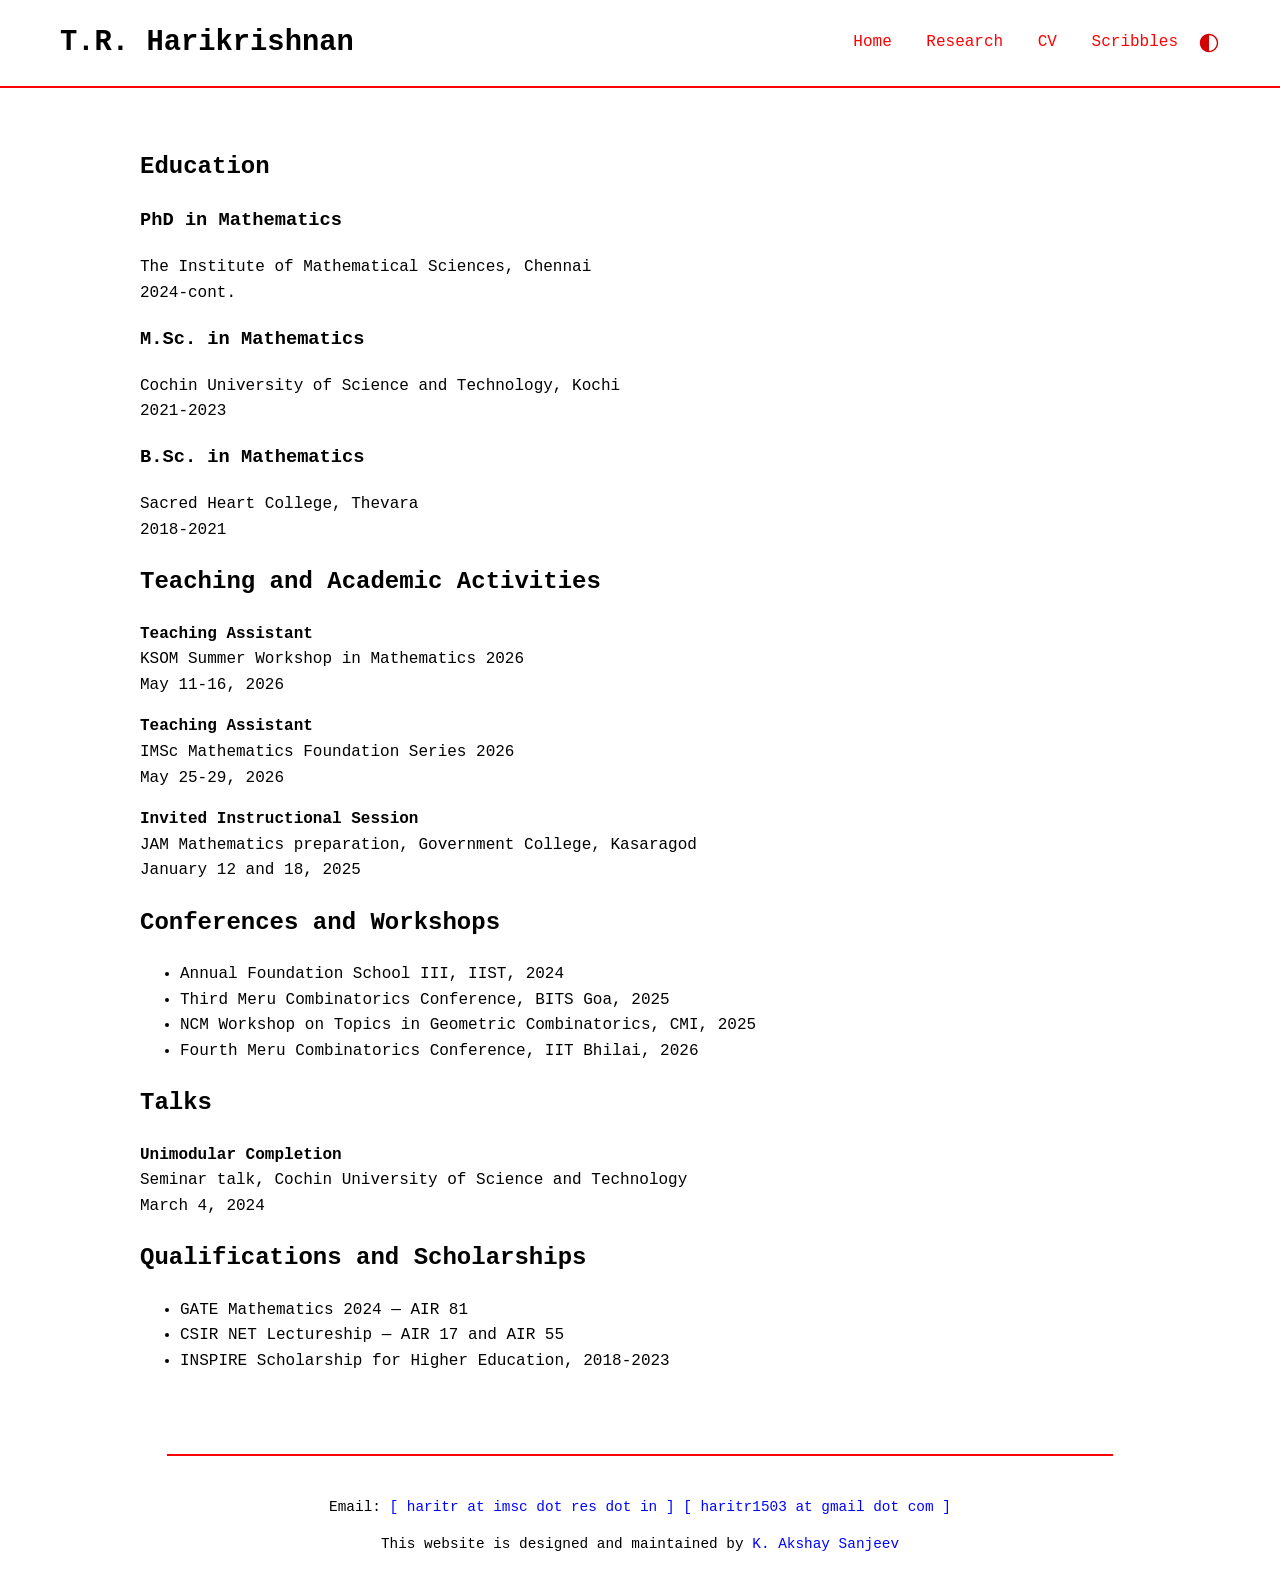
==== cv.html @ b0cc42f3 "tabs updated" ====
<!DOCTYPE html>
<html lang="en">
<head>
    <meta charset="UTF-8">
    <meta name="viewport" content="width=device-width, initial-scale=1.0">
    <title>CV | T. R. Harikrishnan</title>

    <link rel="stylesheet" href="css/style.css">
</head>

<body>

    <div id="header"></div>
    <main class="cv-page">

        <section>
            <h2>Education</h2>

            <h3>PhD in Mathematics</h3>
            <p>
                The Institute of Mathematical Sciences, Chennai<br>
                2024-cont.
            </p>

            <h3>M.Sc. in Mathematics</h3>
            <p>
                Cochin University of Science and Technology, Kochi<br>
                2021-2023<br>
            </p>

            <h3>B.Sc. in Mathematics</h3>
            <p>
                Sacred Heart College, Thevara<br>
                2018-2021<br>
            </p>
        </section>

        <section>
            <h2>Teaching and Academic Activities</h2>

            <p>
                <strong>Teaching Assistant</strong><br>
                KSOM Summer Workshop in Mathematics 2026<br>
                May 11-16, 2026
            </p>

            <p>
                <strong>Teaching Assistant</strong><br>
                IMSc Mathematics Foundation Series 2026<br>
                May 25-29, 2026
            </p>

            <p>
                <strong>Invited Instructional Session</strong><br>
                JAM Mathematics preparation, Government College, Kasaragod<br>
                January 12 and 18, 2025
            </p>
        </section>

        <section>
            <h2>Conferences and Workshops</h2>

            <ul>
                <li>Annual Foundation School III, IIST, 2024</li>
                <li>Third Meru Combinatorics Conference, BITS Goa, 2025</li>
                <li>NCM Workshop on Topics in Geometric Combinatorics, CMI, 2025</li>
                <li>Fourth Meru Combinatorics Conference, IIT Bhilai, 2026</li>
            </ul>
        </section>

        <section>
            <h2>Talks</h2>

            <p>
                <strong>Unimodular Completion</strong><br>
                Seminar talk, Cochin University of Science and Technology<br>
                March 4, 2024
            </p>
        </section>

        <section>
            <h2>Qualifications and Scholarships</h2>

            <ul>
                <li>GATE Mathematics 2024 — AIR 81</li>
                <li>CSIR NET Lectureship — AIR 17 and AIR 55</li>
                <li>INSPIRE Scholarship for Higher Education, 2018-2023</li>
            </ul>
        </section>

    </main>
    <div id="footer"></div>

    <!-- <script src="js/theme.js"></script> -->
    <script src="js/components.js"></script>

</body>
</html>
---- css/style.css ----
/* General */

body {
    margin: 0;
    font-family: "JetBrains Mono", monospace;
    line-height: 1.6;
    color: #000000;
    background-color: #ffffff;
}

/* Header */

header {
    display: flex;
    justify-content: space-between;
    align-items: center;
    padding: 20px 60px;
    border-bottom: 2px solid #ff0000;
}

header h1 {
    margin: 0;
    font-size: 1.8rem;
}

.header-right {
    display: flex;
    align-items: center;
    gap: 20px;
}

nav a {
    margin-left: 25px;
    text-decoration: none;
    color: #ff0000;
    font-weight: 500;
}

nav a:hover {
    color: #0004ff;
}

#theme-toggle {
    display: flex;
    align-items: center;
    justify-content: center;
    background: none;
    border: none;
    cursor: pointer;
    padding: 0;
}

#theme-toggle img {
    width: 22px;
    height: 22px;
    display: block;
}

/* Main content */

main {
    max-width: 1000px;
    margin: 60px auto;
    padding: 0 20px;
}

.intro {
    display: flex;
    align-items: center;
    gap: 50px;
}

.profile-image img {
    width: 250px;
    height: 250px;
    border-radius: 50%;
    object-fit: cover;
}

.profile-text {
    flex: 1;
}

.profile-text h2 {
    margin-top: 0;
}

/* Footer */

footer {
    text-align: center;
    padding: 25px;
    width: 70%;
    margin: 80px auto 0;
    border-top: 2px solid #ff0000;
    font-size: 0.9rem;
}

footer a {
    color: #0004ff;
    text-decoration: none;
}

footer a:hover {
    text-decoration: underline;
}

/* Dark Mode */

body.dark-mode {
    color: #f0f0f0;
    background-color: #121212;
}

body.dark-mode header {
    border-bottom: 2px solid #ff5555;
}

body.dark-mode nav a {
    color: #ff5555;
}

body.dark-mode nav a:hover {
    color: #6ea8ff;
}

body.dark-mode footer {
    border-top: 2px solid #ff5555;
}

body.dark-mode footer a {
    color: #6ea8ff;
}

body.dark-mode footer a:hover {
    text-decoration: underline;
}

body.dark-mode a {
    color: #6ea8ff;
}

body.dark-mode a:hover {
    color: #8fc4ff;
}
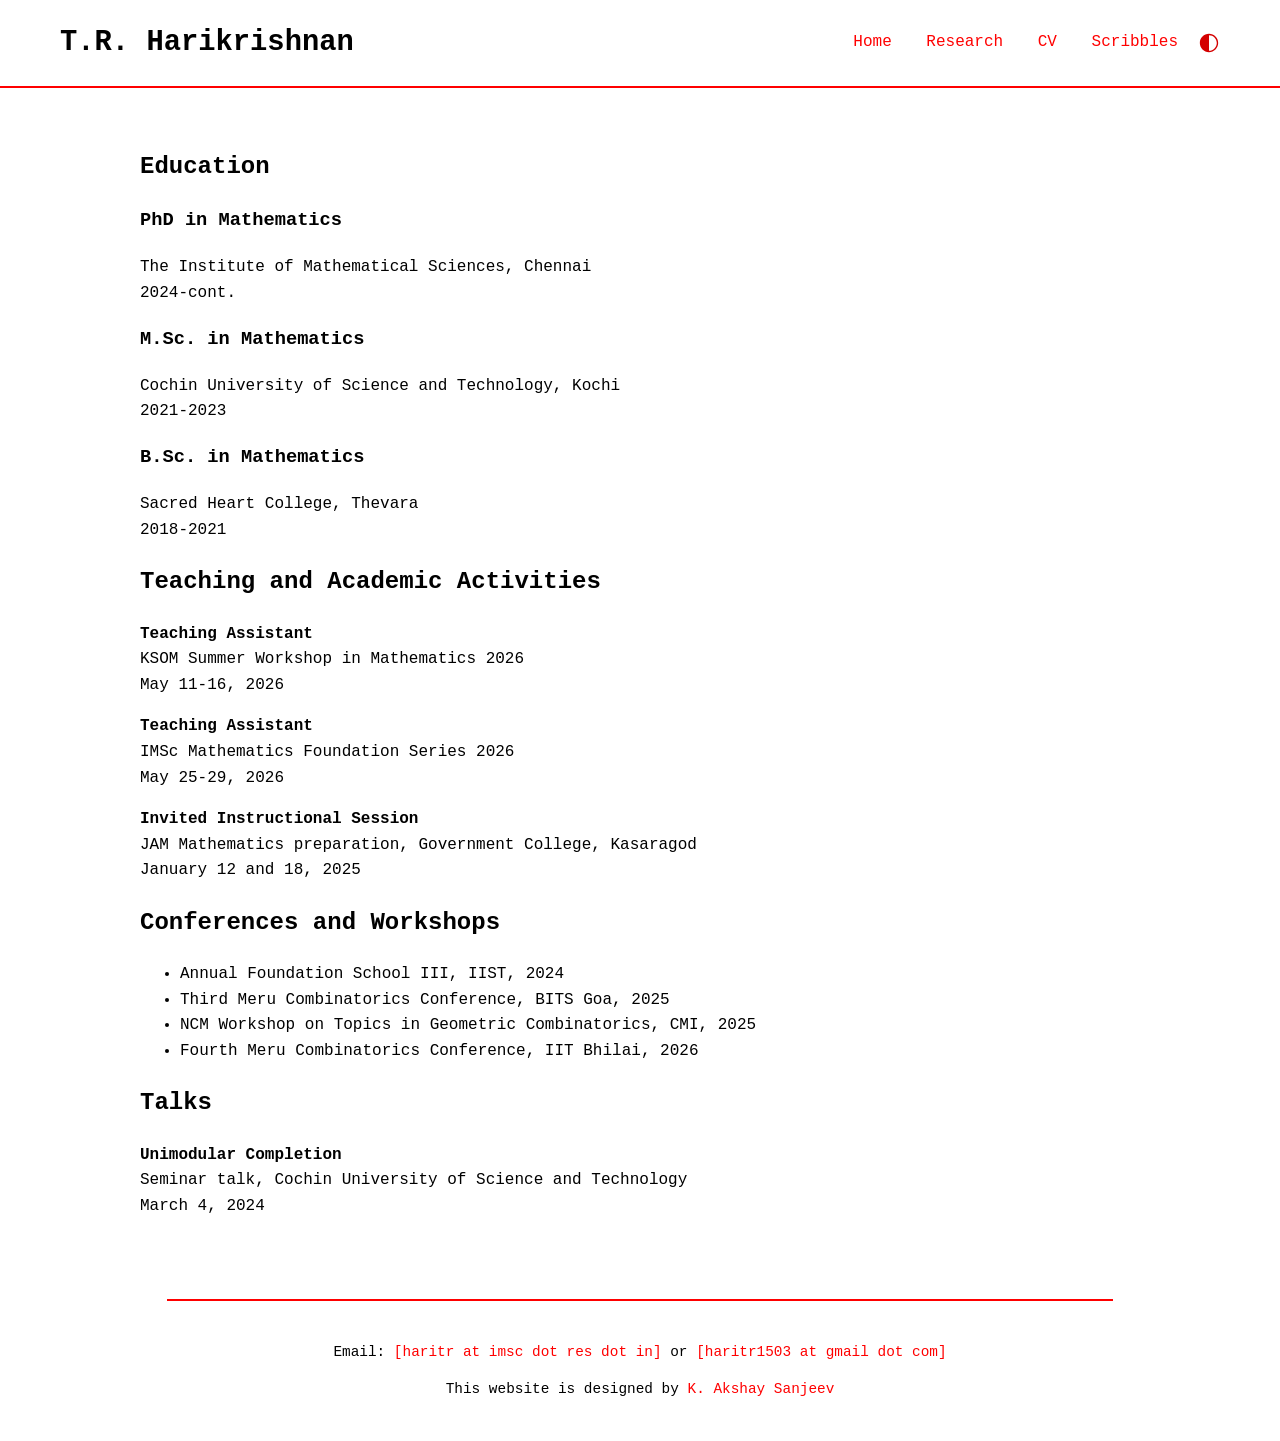
==== commit 28774d8d: "minor updates" ====
--- a/cv.html
+++ b/cv.html
@@ -58,7 +58,7 @@
         </section>
 
         <section>
-            <h2>Conferences and Workshops</h2>
+            <h2>Conferences and Workshops </h2>
 
             <ul>
                 <li>Annual Foundation School III, IIST, 2024</li>
@@ -78,15 +78,7 @@
             </p>
         </section>
 
-        <section>
-            <h2>Qualifications and Scholarships</h2>
 
-            <ul>
-                <li>GATE Mathematics 2024 — AIR 81</li>
-                <li>CSIR NET Lectureship — AIR 17 and AIR 55</li>
-                <li>INSPIRE Scholarship for Higher Education, 2018-2023</li>
-            </ul>
-        </section>
 
     </main>
     <div id="footer"></div>
--- a/css/style.css
+++ b/css/style.css
@@ -37,7 +37,7 @@
 }
 
 nav a:hover {
-    color: #0004ff;
+    color: #ff0000;
 }
 
 #theme-toggle {
@@ -97,7 +97,7 @@
 }
 
 footer a {
-    color: #0004ff;
+    color: #ff0000;
     text-decoration: none;
 }
 
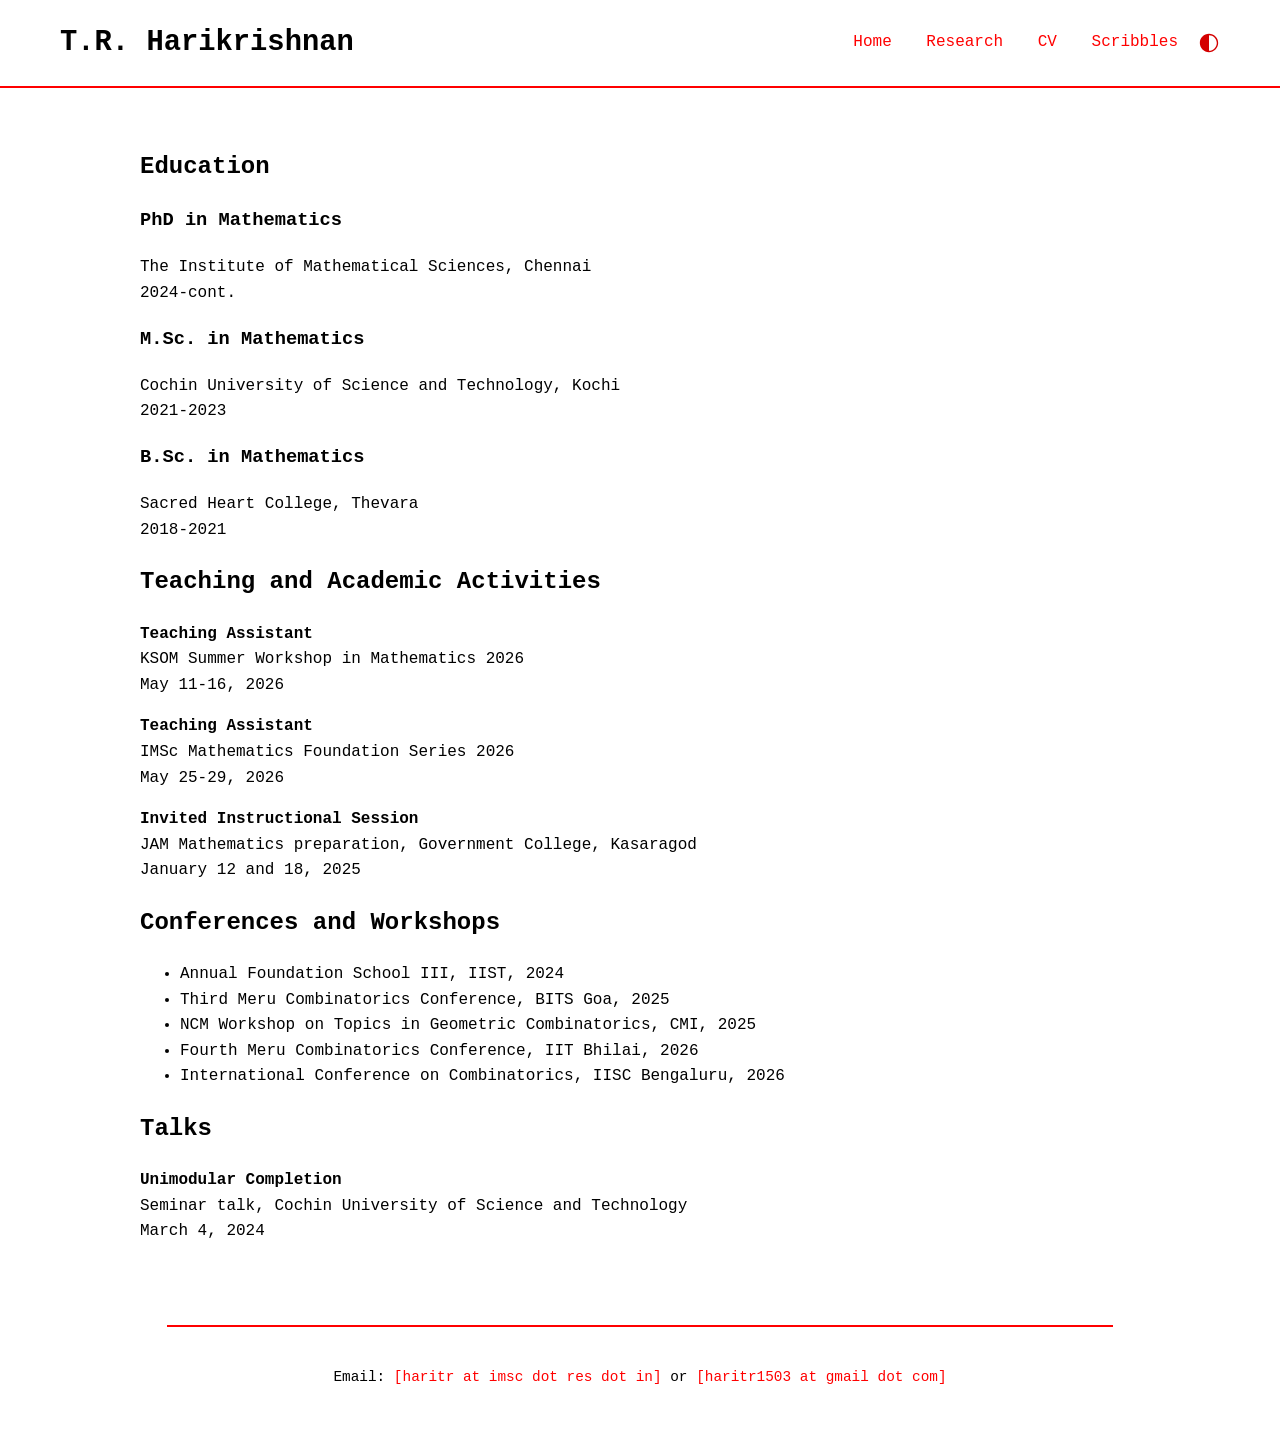
==== commit 08a0da9a: "Add International Conference on Combinatorics to CV" ====
--- a/cv.html
+++ b/cv.html
@@ -65,6 +65,7 @@
                 <li>Third Meru Combinatorics Conference, BITS Goa, 2025</li>
                 <li>NCM Workshop on Topics in Geometric Combinatorics, CMI, 2025</li>
                 <li>Fourth Meru Combinatorics Conference, IIT Bhilai, 2026</li>
+                <li>International Conference on Combinatorics, IISC Bengaluru, 2026</li>
             </ul>
         </section>
 
@@ -87,4 +88,4 @@
     <script src="js/components.js"></script>
 
 </body>
-</html>+</html>
